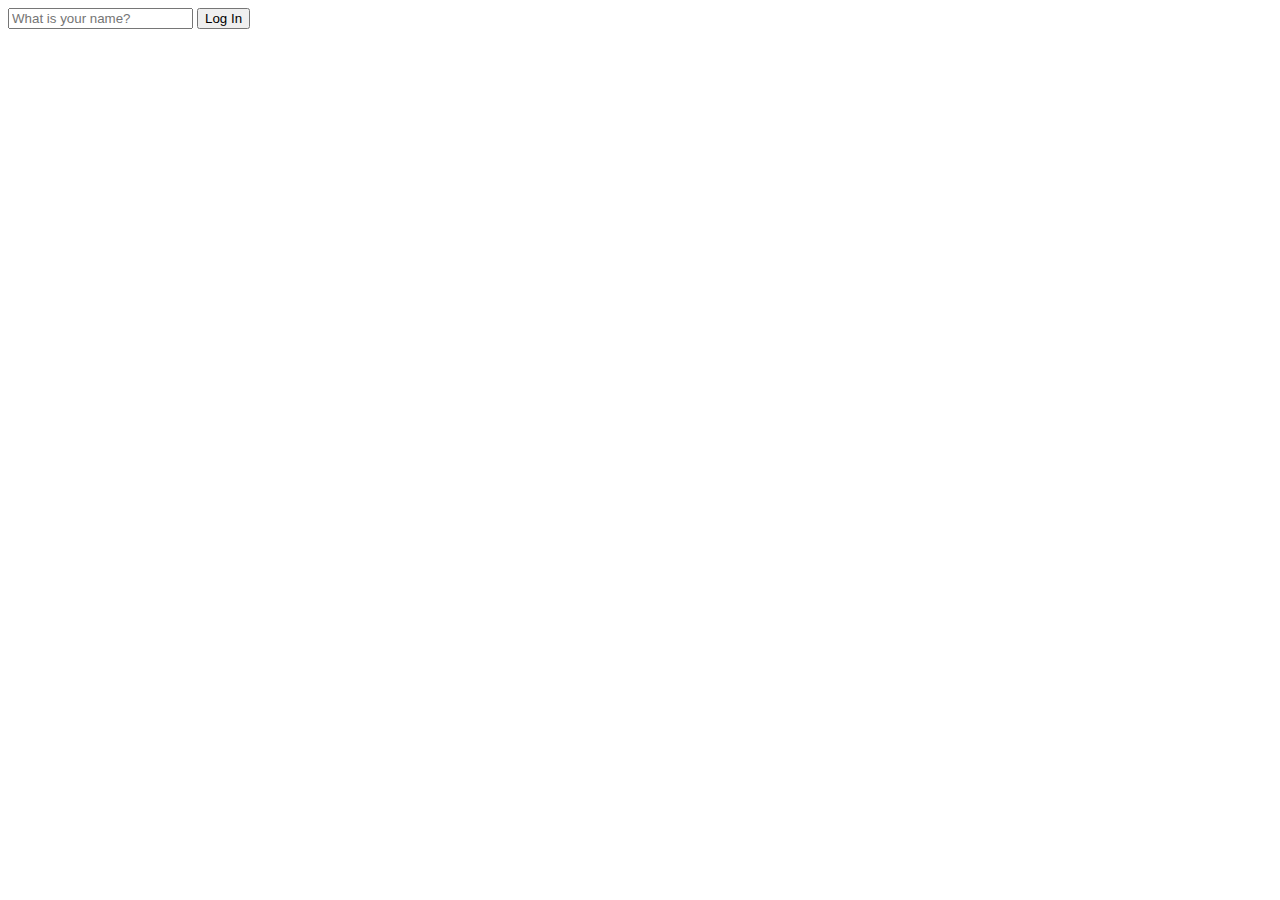
==== index.html @ 684b3026 "Add files via upload" ====
<!DOCTYPE html>
<html lang="en">
<head>
    <meta charset="UTF-8">
    <link rel="stylesheet", href = "style.css"/>
    <title>Document</title>
    
</head>
<body>
    

    <form id="login-form" class = "hidden">
        <input
        required maxlength="15";
        type = "text"; 
        placeholder="What is your name?"
        />
        <input type="submit" value = "Log In"/>
    </form>
 
    <h1 id="greeting" class = "hidden"></h1>

</body>
<script src = "app.js"></script>
</html>
---- style.css ----
.hidden{
    display: none;
}
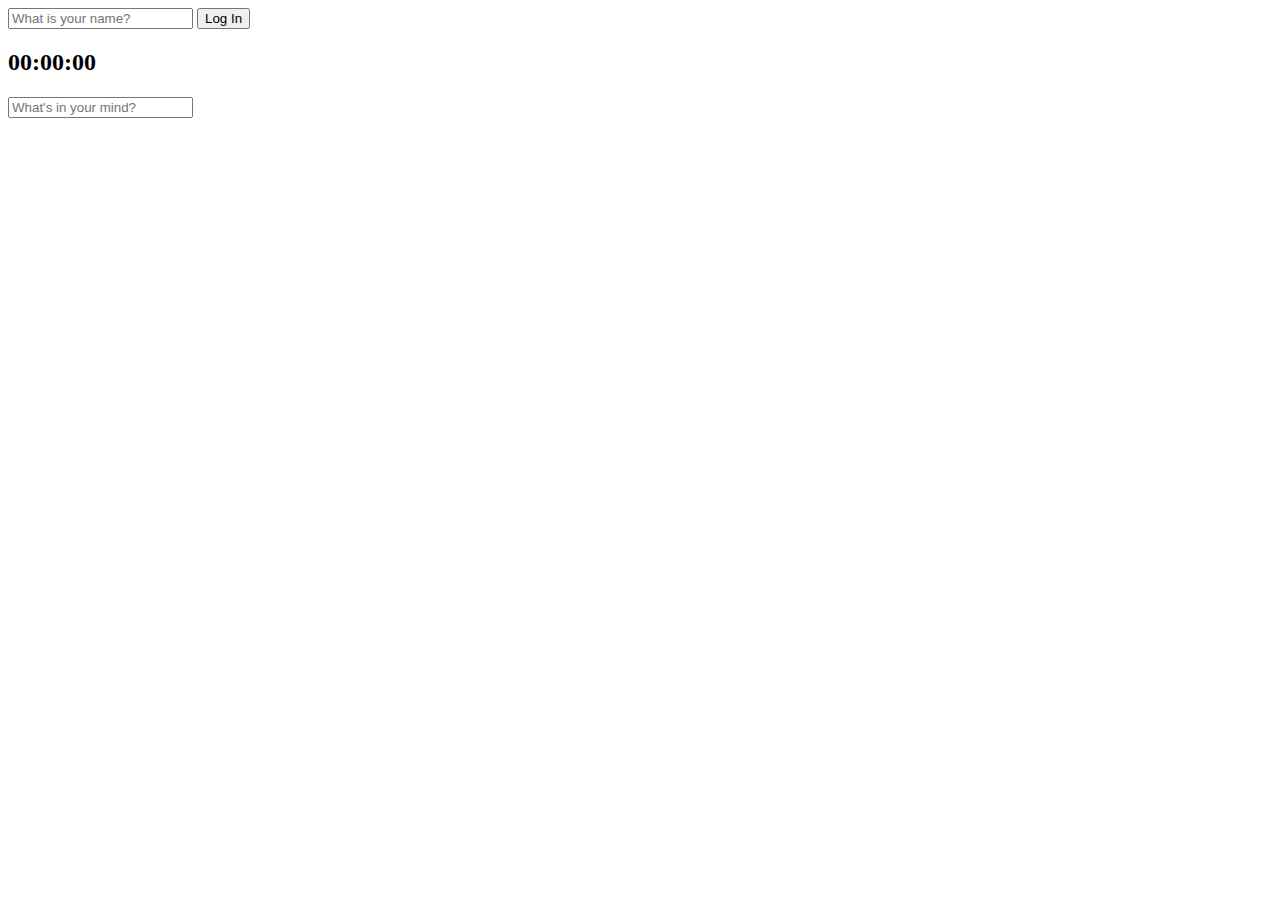
==== commit 1ffd8157: "Add files via upload" ====
--- a/index.html
+++ b/index.html
@@ -2,13 +2,14 @@
 <html lang="en">
 <head>
     <meta charset="UTF-8">
-    <link rel="stylesheet", href = "style.css"/>
-    <title>Document</title>
+    <link rel="stylesheet", href = "css/style.css"/>
+    <title>Daen's Momentum</title>
+    <script src="https://ajax.googleapis.com/ajax/libs/jquery/1.11.3/jquery.min.js"></script>
     
 </head>
-<body>
+
+<body> 
     
-
     <form id="login-form" class = "hidden">
         <input
         required maxlength="15";
@@ -17,9 +18,43 @@
         />
         <input type="submit" value = "Log In"/>
     </form>
- 
+    
+    <h2 id="clock">00:00:00</h2>
+
     <h1 id="greeting" class = "hidden"></h1>
 
+    <form id="todo-form">
+        <input 
+        type="text";
+        placeholder="What's in your mind?"
+        >
+        </input>
+    </form>
+
+    <ul id="todo-list">
+    </ul>
+
+    <div id="quote">
+        <span></span>
+        <br><span></span>
+         
+    </div>
+    <br><br>
+    <div id="weather">
+        <span></span>
+        <span></span>
+    </div>
+   
+
+
 </body>
-<script src = "app.js"></script>
-</html>+  
+    <script src = "js/greetings.js"></script>
+    <script src = "js/clock.js"></script>
+    <script src = "js/quotes.js"></script>
+    <script src = "js/background.js"></script>
+    <script src = "js/todo.js"></script>
+    <script src = "js/weather.js"></script>
+</html>
+
+
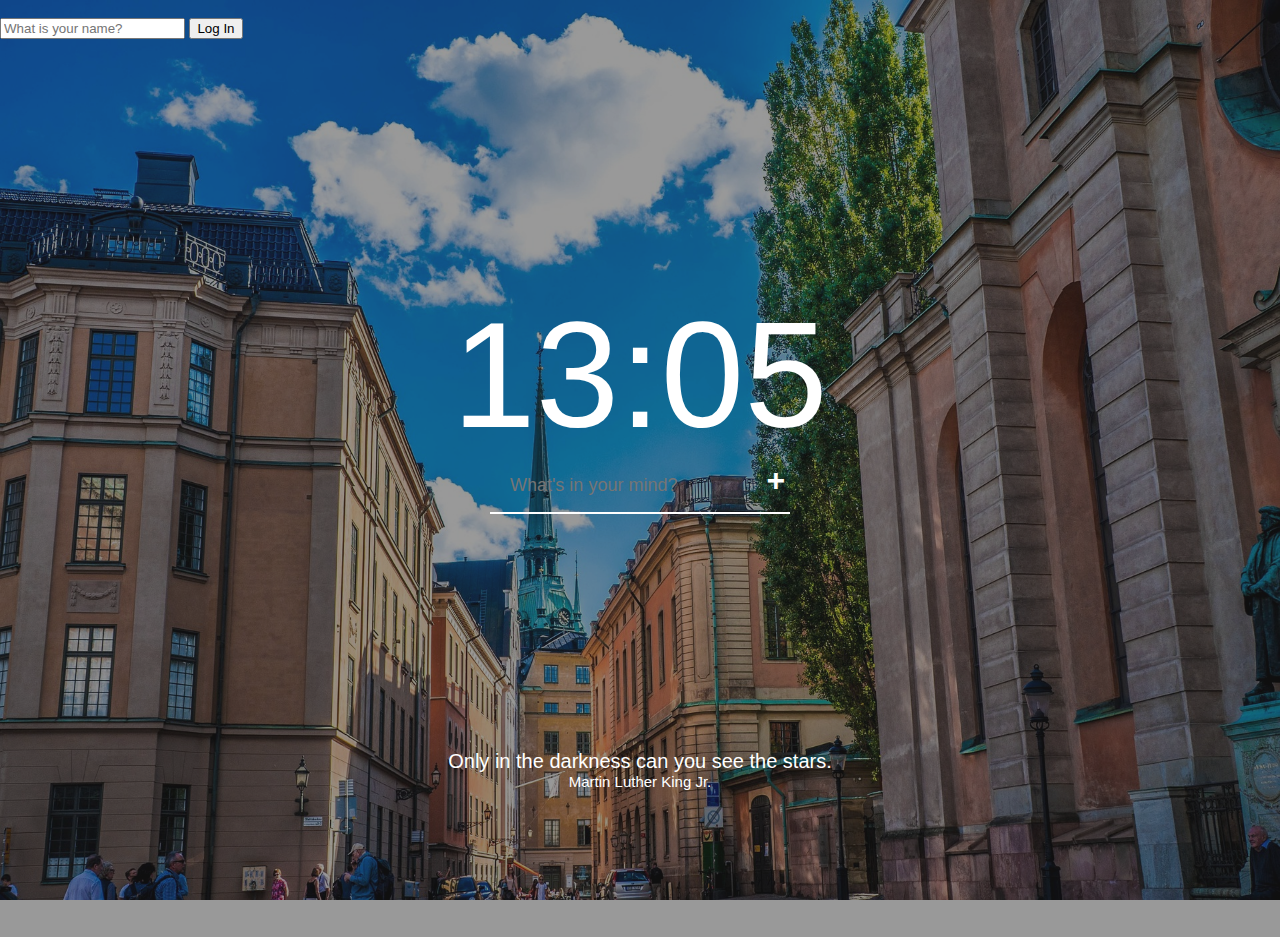
==== commit 83fac5db: "updated stylesheet + high resolution images" ====
--- a/index.html
+++ b/index.html
@@ -8,8 +8,14 @@
     
 </head>
 
-<body> 
-    
+<body>  
+<div id = filter>
+
+    <div id="weather">
+        <span></span>
+        <span></span>
+    </div>  
+
     <form id="login-form" class = "hidden">
         <input
         required maxlength="15";
@@ -19,34 +25,30 @@
         <input type="submit" value = "Log In"/>
     </form>
     
-    <h2 id="clock">00:00:00</h2>
+    <h2 id="clock">00:00</h2>
 
     <h1 id="greeting" class = "hidden"></h1>
 
     <form id="todo-form">
-        <input 
+            <input type="text" placeholder="What's in your mind?">
+            <span>+</span>
+        <!-- <input 
         type="text";
         placeholder="What's in your mind?"
         >
-        </input>
+        </input> -->
     </form>
+    <div class="bottom">
+        <ul id="todo-list">
+        </ul>
 
-    <ul id="todo-list">
-    </ul>
-
-    <div id="quote">
-        <span></span>
-        <br><span></span>
+        <div id="quote">
+            <span></span>
+            <br><span></span>
          
+        </div>
     </div>
-    <br><br>
-    <div id="weather">
-        <span></span>
-        <span></span>
-    </div>
-   
-
-
+</div>
 </body>
   
     <script src = "js/greetings.js"></script>
--- a/css/style.css
+++ b/css/style.css
@@ -0,0 +1,121 @@
+.hidden{
+    display: none;
+}
+#filter{
+    left: 0px;
+    top: 0px;
+    right:0px;
+    bottom:0px;
+    /* padding : 100%; */
+    /* z-index: -1; */
+    width: 100%;
+    height: 937px;
+    background-color: rgba(0,0,0,0.4);
+}
+img {
+    position:absolute;
+    width:100%;
+    height:100%;
+    left: 0px;
+    top: 0px;
+    right:0px;
+    bottom:0px;
+    z-index: -3;
+    opacity:90%;
+    }
+
+body{
+    font-family:'Segoe UI', Tahoma, Geneva, Verdana, sans-serif;
+    margin: 0px;
+
+}
+#clock{
+    margin-top : 250px;
+    margin-bottom: 0px;
+    text-align: center;
+    color: #fff;
+    font-weight: bold;
+    font-size : 150px;
+    font-weight: lighter;
+}
+#greeting{
+    margin-top: 20px;
+    text-align: center;
+    color : #fff;
+    font-size: 40px;
+}
+
+#todo-form{
+    margin: auto;
+    text-align: center;
+    height: 50px;
+    width: 300px;
+    border-bottom: 2px solid white;
+
+}
+#todo-form>input{
+    font-size: 18px;
+    margin: auto;
+    border: none;
+    width: 250px;
+    height: 35px;
+    background-color: rgba(0,0,0,0.0);
+    color:#fff;
+    padding-left:10px;
+    margin-left: 5px;
+}
+#todo-form>span{
+    height: 20px;
+    font-size: 32px;
+    color: #fff;
+    font-weight: bold;
+    text-align: center;
+    cursor: pointer;
+}
+
+#todo-list{
+    left: 900px;
+    height: 100px ;
+    list-style: none;
+    /* list-style-position: inside; */
+    font-size: 18px;
+    color: #fff;
+    text-align: left;
+}
+#todo-list li{
+    margin: auto;
+    width:500px;
+    padding-left: 100px;
+}
+#todo-list button{
+    border: none;
+    width: 35px;
+    background-color: rgba(0,0,0,0.0);
+    color:#fff;
+    font-weight: bolder;
+    font-size: 18px;
+    text-shadow: 0, 0, 10px rgba(0,0,0,0.0);
+    cursor: pointer;
+}
+
+#weather{
+    display: inline-block;
+    font-size: 18px;
+    color: #fff;
+    text-align: right;
+    position:relative;
+    top : 28px;
+    left: 1680px;
+}
+#quote{
+    padding-top: 100px;
+    margin: auto;
+    text-align: center;
+    color: #fff;
+}
+#quote span:first-child{
+    font-size: 20px;
+}
+#quote span:last-child{
+    font-size: 15px;
+}